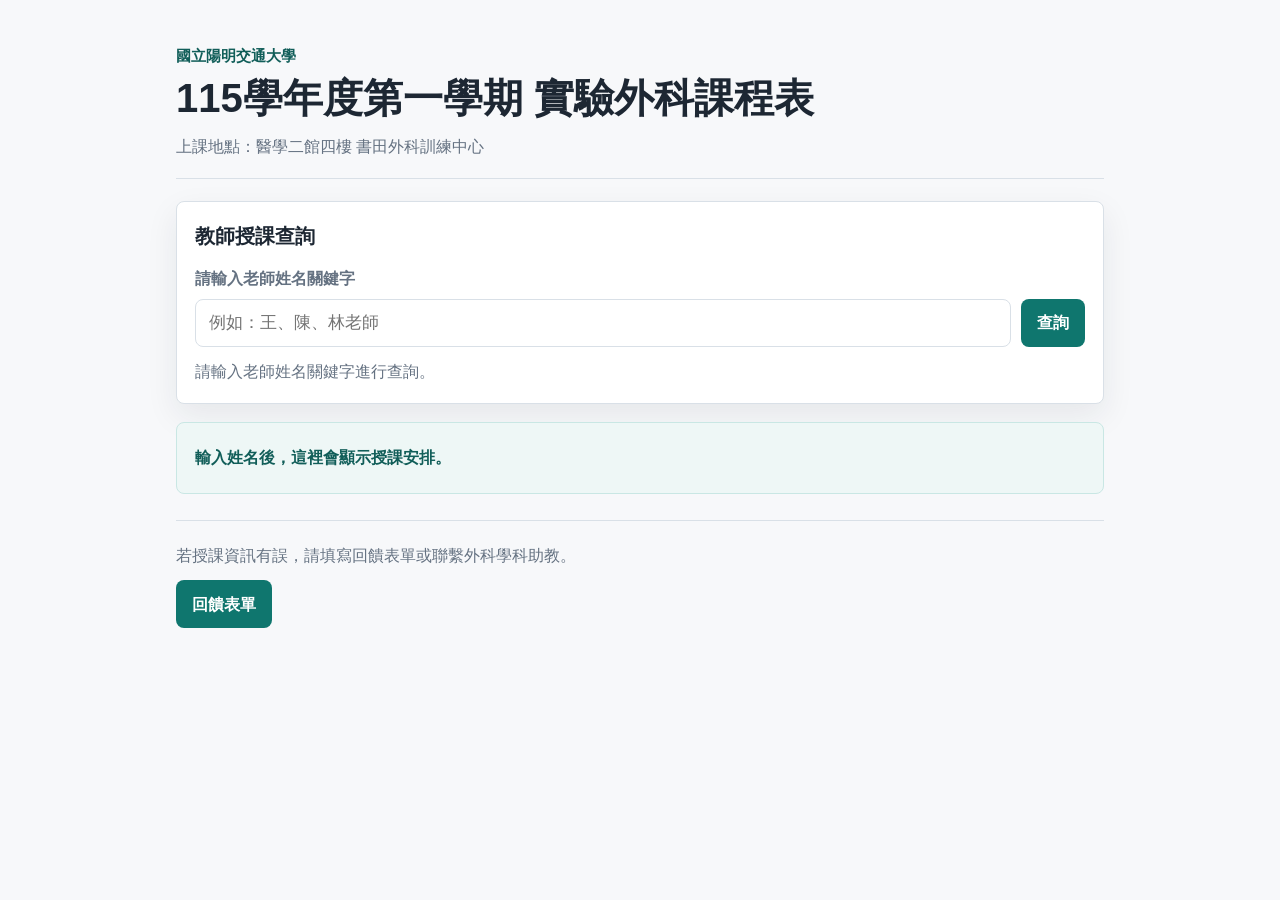
==== index.html @ e0f44eb6 "Add files via upload" ====
<!DOCTYPE html>
<html lang="zh-Hant">
<head>
  <meta charset="UTF-8">
  <meta name="viewport" content="width=device-width, initial-scale=1.0">
  <title>115學年度醫五實驗外科教師授課查詢系統</title>
  <link rel="stylesheet" href="style.css">
</head>
<body>
  <main class="page">
    <header class="site-header">
      <p class="school">國立陽明交通大學</p>
      <h1>115學年度第一學期 實驗外科課程表</h1>
      <p class="location">上課地點：醫學二館四樓 書田外科訓練中心</p>
    </header>

    <section class="search-panel" aria-labelledby="search-title">
      <h2 id="search-title">教師授課查詢</h2>
      <form id="searchForm" class="search-form">
        <label for="teacherKeyword">請輸入老師姓名關鍵字</label>
        <div class="search-row">
          <input
            id="teacherKeyword"
            name="teacherKeyword"
            type="search"
            placeholder="例如：王、陳、林老師"
            autocomplete="off"
          >
          <button type="submit">查詢</button>
        </div>
      </form>
      <p id="resultSummary" class="result-summary" aria-live="polite"></p>
    </section>

    <section id="results" class="results" aria-label="查詢結果"></section>

    <footer class="site-footer">
      <p>若授課資訊有誤，請填寫回饋表單或聯繫外科學科助教。</p>
      <a id="feedbackButton" class="feedback-button" href="#" target="_blank" rel="noopener">回饋表單</a>
    </footer>
  </main>

  <script src="script.js"></script>
</body>
</html>
---- style.css ----
:root {
  --bg: #f7f8fa;
  --panel: #ffffff;
  --text: #1d2733;
  --muted: #657282;
  --line: #d9e0e7;
  --primary: #0f766e;
  --primary-dark: #115e59;
  --accent: #b45309;
  --soft: #eef7f6;
  --shadow: 0 12px 32px rgba(29, 39, 51, 0.08);
}

* {
  box-sizing: border-box;
}

body {
  margin: 0;
  background: var(--bg);
  color: var(--text);
  font-family: "Noto Sans TC", "Microsoft JhengHei", Arial, sans-serif;
  line-height: 1.6;
}

.page {
  width: min(100%, 960px);
  margin: 0 auto;
  padding: 20px 16px 32px;
}

.site-header {
  padding: 24px 0 18px;
  border-bottom: 1px solid var(--line);
}

.school {
  margin: 0 0 6px;
  color: var(--primary-dark);
  font-size: 15px;
  font-weight: 700;
}

h1 {
  margin: 0;
  font-size: clamp(24px, 6vw, 40px);
  line-height: 1.2;
  letter-spacing: 0;
}

.location {
  margin: 12px 0 0;
  color: var(--muted);
  font-size: 16px;
}

.search-panel {
  margin: 22px 0 18px;
  padding: 18px;
  background: var(--panel);
  border: 1px solid var(--line);
  border-radius: 8px;
  box-shadow: var(--shadow);
}

h2 {
  margin: 0 0 14px;
  font-size: 20px;
}

.search-form label {
  display: block;
  margin-bottom: 8px;
  color: var(--muted);
  font-weight: 700;
}

.search-row {
  display: flex;
  gap: 10px;
}

input[type="search"] {
  width: 100%;
  min-height: 48px;
  padding: 10px 13px;
  border: 1px solid var(--line);
  border-radius: 8px;
  color: var(--text);
  font-size: 17px;
  background: #fff;
}

input[type="search"]:focus {
  outline: 3px solid rgba(15, 118, 110, 0.18);
  border-color: var(--primary);
}

button,
.material-button,
.feedback-button {
  display: inline-flex;
  align-items: center;
  justify-content: center;
  min-height: 48px;
  padding: 10px 16px;
  border: 0;
  border-radius: 8px;
  background: var(--primary);
  color: #fff;
  font-size: 16px;
  font-weight: 700;
  text-decoration: none;
  cursor: pointer;
  white-space: nowrap;
}

button:hover,
.material-button:hover,
.feedback-button:hover {
  background: var(--primary-dark);
}

.result-summary {
  min-height: 26px;
  margin: 12px 0 0;
  color: var(--muted);
}

.results {
  display: grid;
  gap: 14px;
}

.course-card {
  padding: 18px;
  background: var(--panel);
  border: 1px solid var(--line);
  border-radius: 8px;
  box-shadow: var(--shadow);
}

.course-card h3 {
  margin: 0 0 14px;
  font-size: 21px;
  color: var(--primary-dark);
}

.course-grid {
  display: grid;
  grid-template-columns: repeat(2, minmax(0, 1fr));
  gap: 10px 18px;
}

.field {
  min-width: 0;
}

.field.full {
  grid-column: 1 / -1;
}

.field-label {
  display: block;
  color: var(--muted);
  font-size: 13px;
  font-weight: 700;
}

.field-value {
  display: block;
  margin-top: 2px;
  overflow-wrap: anywhere;
  font-size: 16px;
}

.material-area {
  margin-top: 16px;
}

.material-button {
  background: var(--accent);
}

.material-button:hover {
  background: #92400e;
}

.empty-state {
  padding: 22px 18px;
  background: var(--soft);
  border: 1px solid #c9e7e4;
  border-radius: 8px;
  color: var(--primary-dark);
  font-weight: 700;
}

.site-footer {
  margin-top: 26px;
  padding: 22px 0 0;
  border-top: 1px solid var(--line);
  color: var(--muted);
}

.site-footer p {
  margin: 0 0 12px;
}

@media (max-width: 640px) {
  .page {
    padding: 14px 12px 28px;
  }

  .site-header {
    padding-top: 18px;
  }

  .search-panel,
  .course-card {
    padding: 15px;
  }

  .search-row {
    flex-direction: column;
  }

  button,
  .material-button,
  .feedback-button {
    width: 100%;
  }

  .course-grid {
    grid-template-columns: 1fr;
  }
}
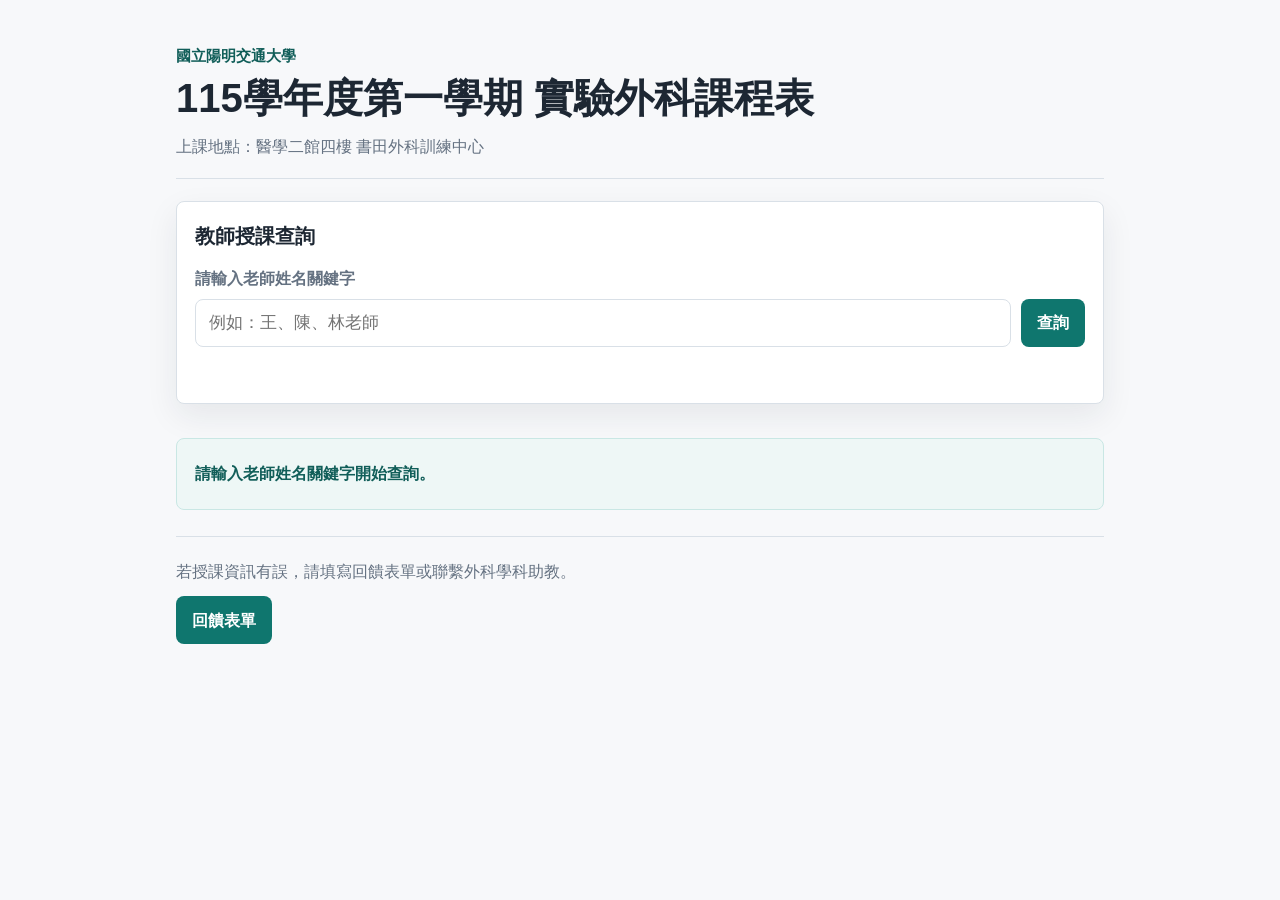
==== commit 01403b91: "Update index.html" ====
--- a/index.html
+++ b/index.html
@@ -29,10 +29,11 @@
           <button type="submit">查詢</button>
         </div>
       </form>
-      <p id="resultSummary" class="result-summary" aria-live="polite"></p>
+      <p id="resultCount" class="result-summary" aria-live="polite"></p>
     </section>
 
-    <section id="results" class="results" aria-label="查詢結果"></section>
+    <section id="resultsSection" class="results" aria-label="查詢結果"></section>
+    <p id="emptyState" class="empty-state">請輸入老師姓名關鍵字開始查詢。</p>
 
     <footer class="site-footer">
       <p>若授課資訊有誤，請填寫回饋表單或聯繫外科學科助教。</p>
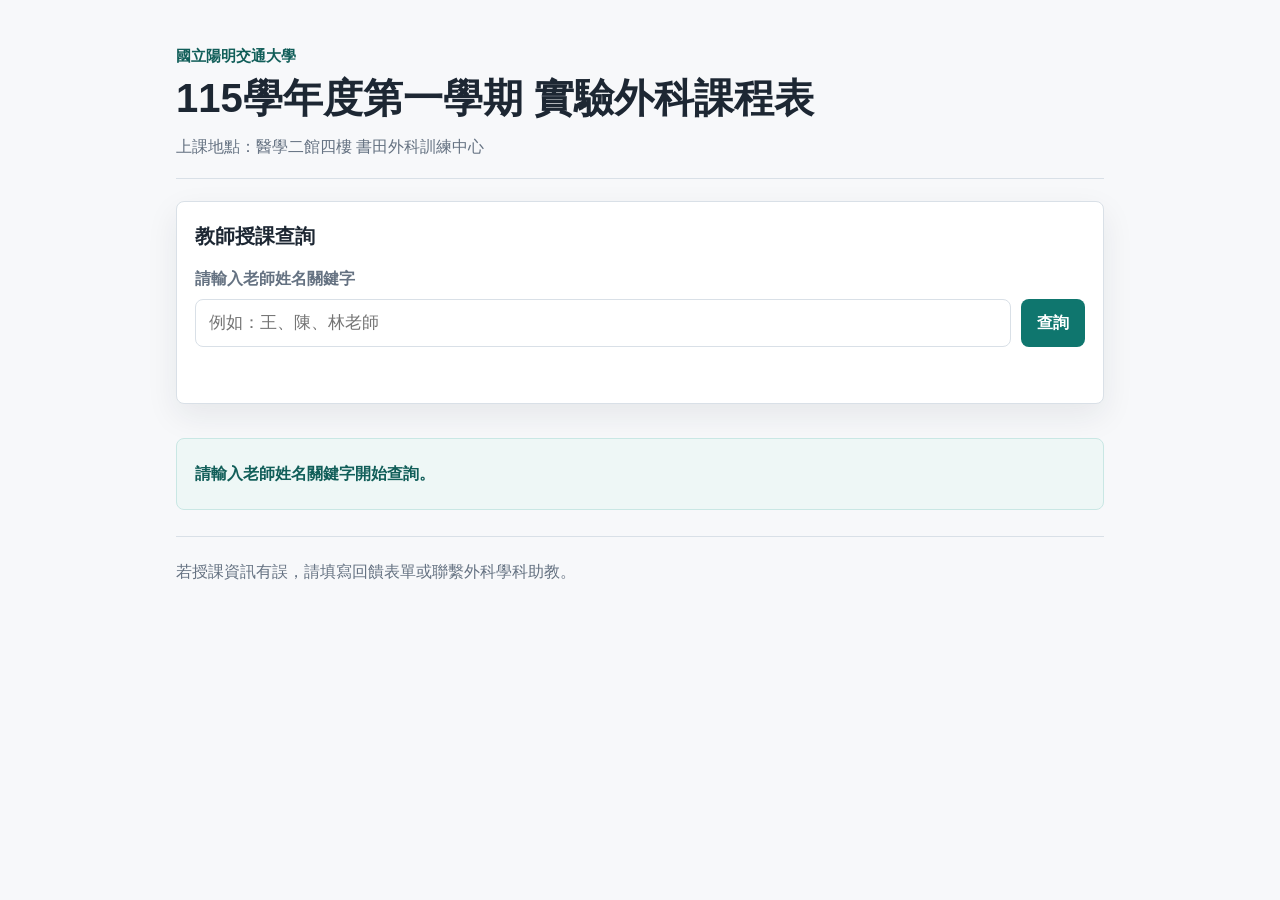
==== commit f38c006a: "Update index.html" ====
--- a/index.html
+++ b/index.html
@@ -37,7 +37,6 @@
 
     <footer class="site-footer">
       <p>若授課資訊有誤，請填寫回饋表單或聯繫外科學科助教。</p>
-      <a id="feedbackButton" class="feedback-button" href="#" target="_blank" rel="noopener">回饋表單</a>
     </footer>
   </main>
 
